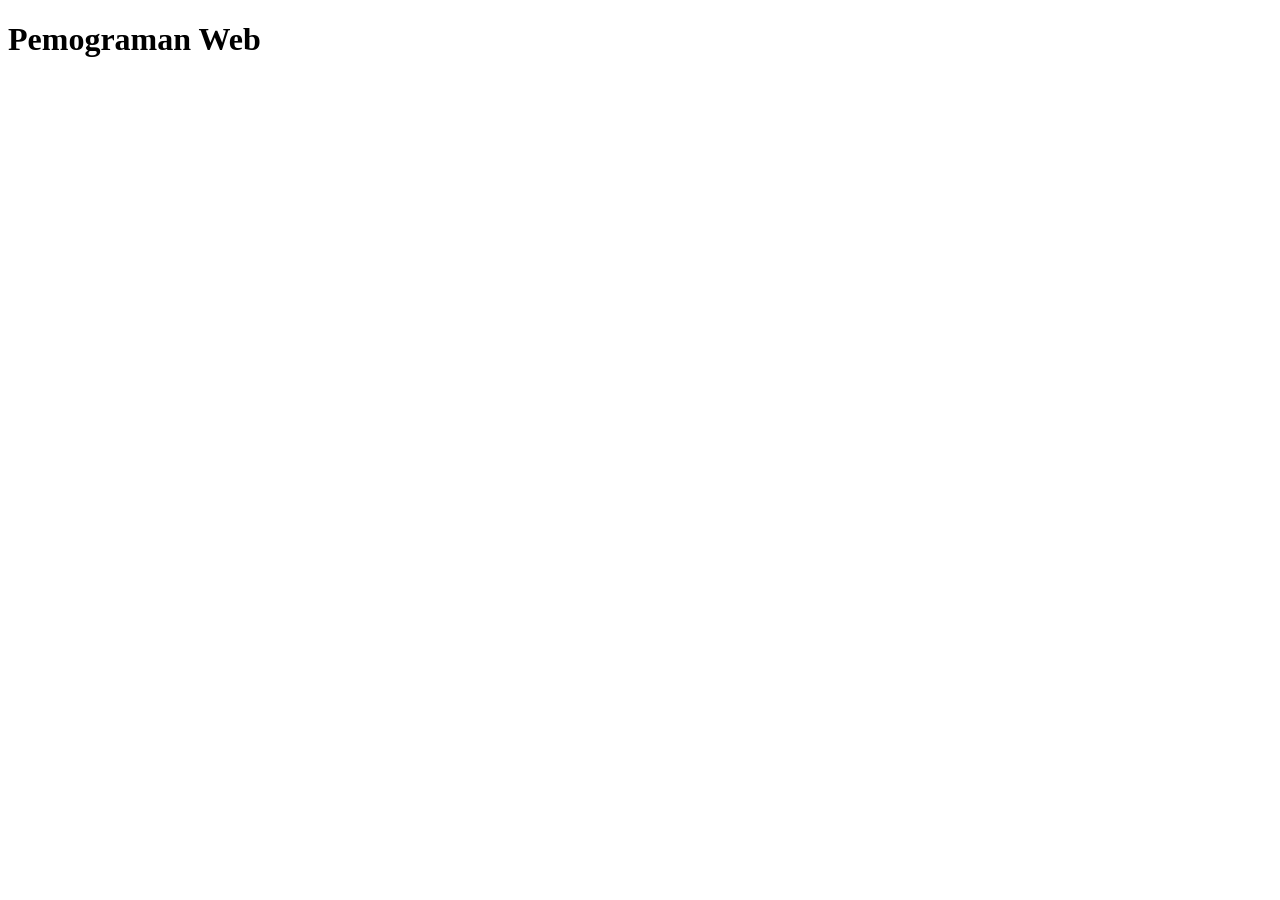
==== index.html @ f74a2e52 "first commit" ====
<!DOCTYPE html>
<html lang="en">
<head>
    <meta charset="UTF-8">
    <meta name="viewport" content="width=device-width, initial-scale=1.0">
    <title>Zeus138</title>
</head>
<body>
    <h1>Pemograman Web</h1>
</body>
</html>
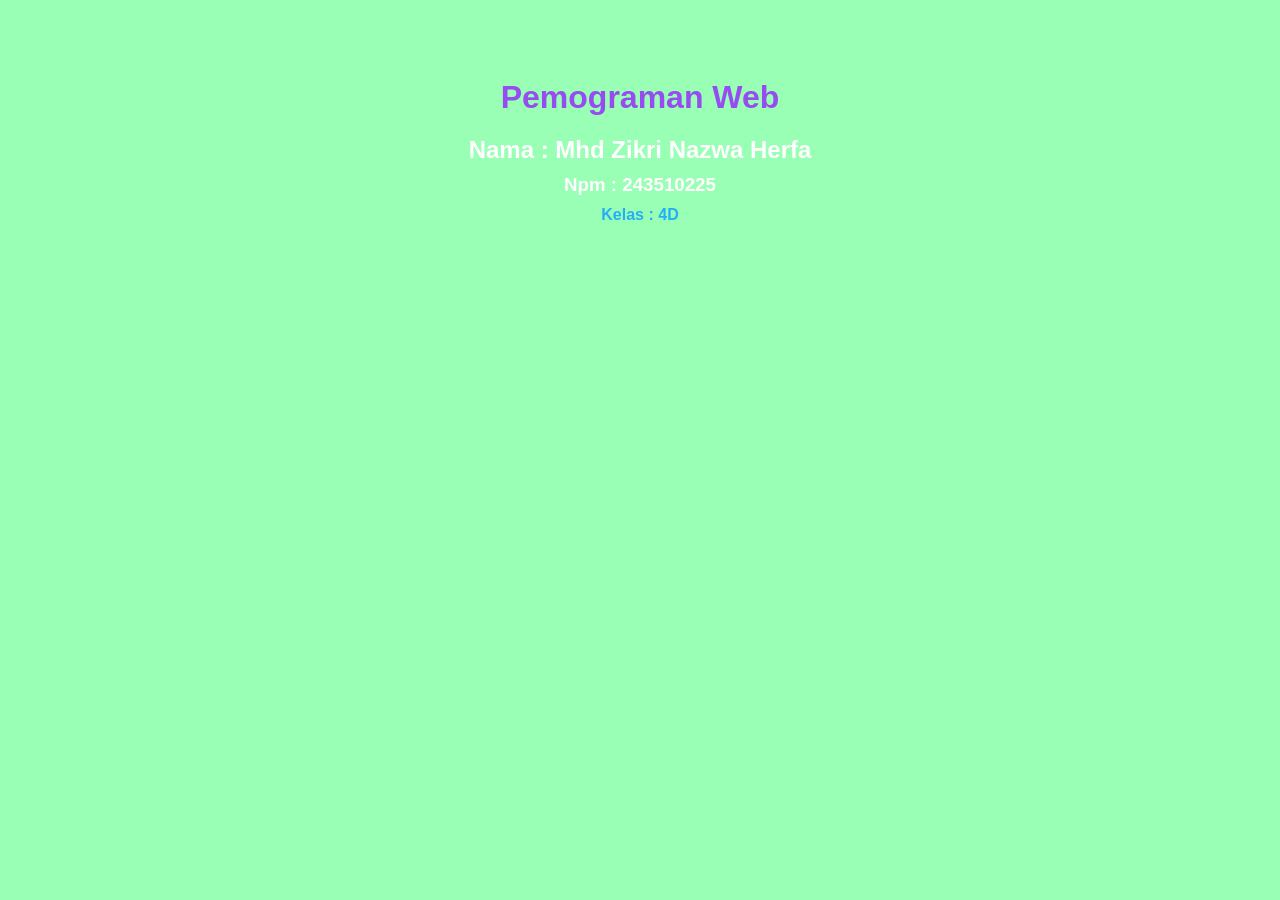
==== commit f3360a0a: "Tugas 1 - Mhd Zikri Nazwa Herfa" ====
--- a/index.html
+++ b/index.html
@@ -3,9 +3,13 @@
 <head>
     <meta charset="UTF-8">
     <meta name="viewport" content="width=device-width, initial-scale=1.0">
-    <title>Zeus138</title>
+    <title>Zikri</title>
+    <link rel="stylesheet" href="style.css">
 </head>
 <body>
     <h1>Pemograman Web</h1>
+    <h2>Nama : Mhd Zikri Nazwa Herfa</h2>
+    <h3>Npm : 243510225</h3>
+    <h4>Kelas : 4D</h4>
 </body>
 </html>
--- a/style.css
+++ b/style.css
@@ -0,0 +1,22 @@
+body {
+    background-color: #98ffb5; 
+    
+    color: #ffffff; 
+    
+    text-align: center;
+    padding-top: 50px;
+    font-family: Arial, sans-serif;
+}
+
+h1 {
+    color: #964cf0;
+    margin-bottom: 20px;
+}
+
+h2, h3, h4 {
+    margin: 10px 0;
+}
+
+h4 {
+    color: #25aef7;
+}
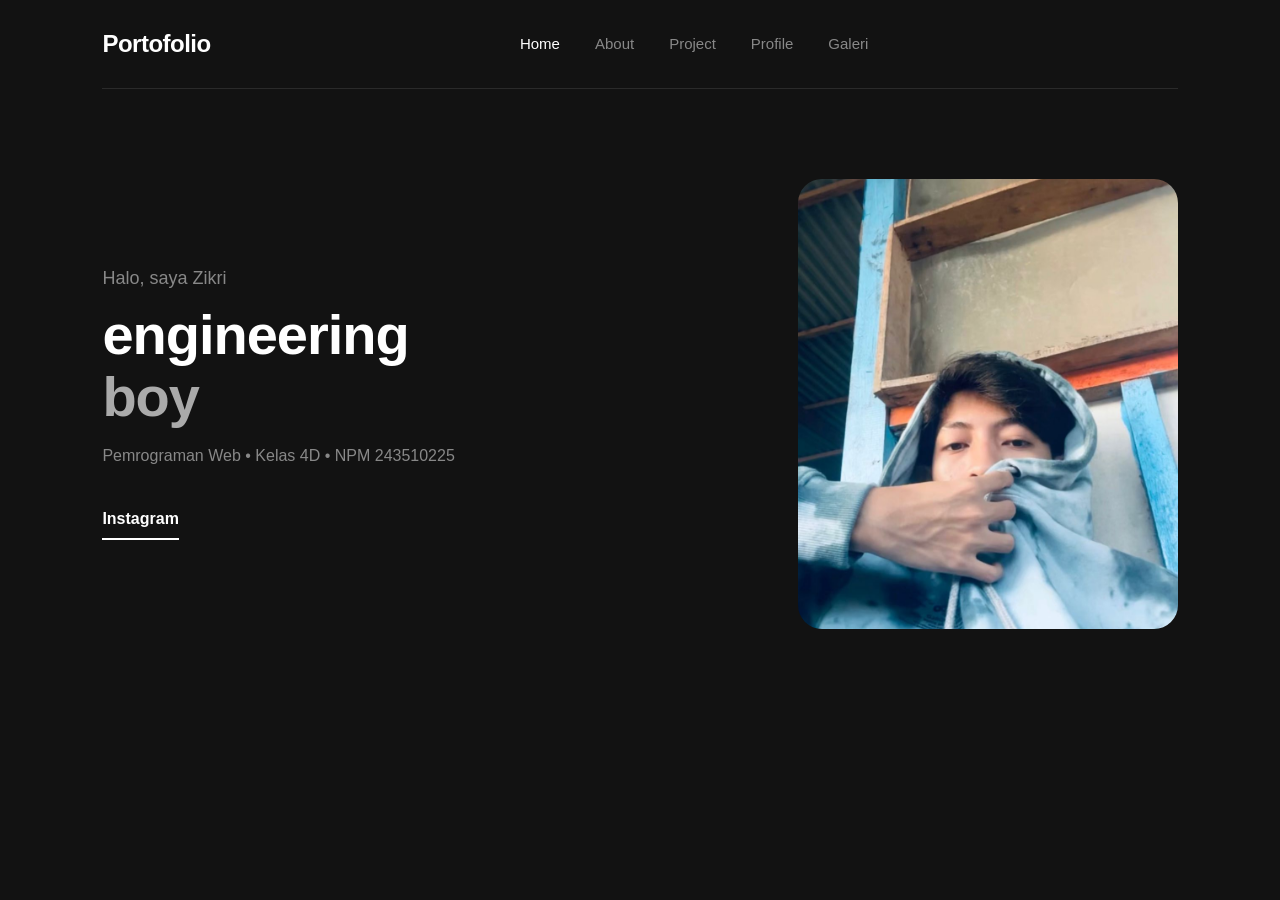
==== commit c6cd9f44: "portofolio" ====
--- a/index.html
+++ b/index.html
@@ -4,12 +4,48 @@
     <meta charset="UTF-8">
     <meta name="viewport" content="width=device-width, initial-scale=1.0">
     <title>Zikri</title>
-    <link rel="stylesheet" href="style.css">
+    <link rel="stylesheet" href="index.css">
+
 </head>
 <body>
-    <h1>Pemograman Web</h1>
-    <h2>Nama : Mhd Zikri Nazwa Herfa</h2>
-    <h3>Npm : 243510225</h3>
-    <h4>Kelas : 4D</h4>
+    <header>
+   <nav class="navbar">
+        <div class="nav-logo">Portofolio</div>
+        <ul class="nav-links">
+            <li>
+                <a href="#" class="active">Home</a>
+            </li>
+            <li>
+                <a href="about.html">About</a>
+            </li>
+            <li>
+                <a href="project.html">Project</a>
+            </li>
+            <li>
+                <a href="profile.html">Profile</a>
+            </li>
+            <li>
+                <a href="galeri.html">Galeri</a>
+            </li>
+        </ul>
+        <div class="nav-icon">
+       
+        </div>
+    </nav>
+    </header>
+    <main class="hero-container">
+        <div class="hero-text">
+            <p class="greeting">Halo, saya Zikri</p>
+            <h1>engineering <br><span>boy</span></h1>
+            <p class="subtext">Pemrograman Web • Kelas 4D • NPM 243510225</p>
+            <a href="https://www.instagram.com/wrldzikri?igsh=MTFyM3A2N2JoNWc2ZA==" class="btn-contact">Instagram</a>
+        </div>
+        
+        <div class="hero-image-container">
+            <img src="WhatsApp Image 2026-06-02 at 15.39.00 (1).jpeg" alt="Mhd Zikri Nazwa Herfa" class="hero-image">
+        </div>
+    </main>
+
+
 </body>
 </html>
--- a/index.css
+++ b/index.css
@@ -0,0 +1,384 @@
+* {
+    margin: 0;
+    padding: 0;
+    box-sizing: border-box;
+    font-family: 'Inter', sans-serif;
+}
+
+html {
+    scroll-behavior: smooth;
+}
+
+body {
+    background-color: #121212; /* Warna background gelap premium */
+    color: #ffffff;
+    padding: 0 8%;
+}
+
+
+.navbar {
+    display: flex;
+    justify-content: space-between;
+    align-items: center;
+    padding: 30px 0;
+    border-bottom: 1px solid rgba(255, 255, 255, 0.1);
+}
+
+.nav-logo {
+    font-size: 24px;
+    font-weight: 700;
+    letter-spacing: -0.5px;
+}
+
+.nav-links {
+    display: flex;
+    list-style: none;
+    gap: 35px;
+}
+
+.nav-links a {
+    color: #888888;
+    text-decoration: none;
+    font-size: 15px;
+    transition: color 0.3s ease;
+}
+
+.nav-links a:hover, .nav-links a.active {
+    color: #ffffff;
+}
+
+.nav-icon a {
+    color: #ffffff;
+    font-size: 22px;
+    transition: opacity 0.3s;
+}
+
+.nav-icon a:hover {
+    opacity: 0.7;
+}
+
+
+.hero-container {
+    display: flex;
+    justify-content: space-between;
+    align-items: center;
+    min-height: 70vh;
+    padding: 60px 0;
+    gap: 50px;
+}
+
+.hero-text {
+    flex: 1;
+}
+
+.greeting {
+    color: #888888;
+    font-size: 18px;
+    margin-bottom: 15px;
+}
+
+.hero-text h1 {
+    font-size: 56px;
+    font-weight: 700;
+    line-height: 1.1;
+    margin-bottom: 20px;
+    letter-spacing: -1px;
+}
+
+.hero-text h1 span {
+    color: #aaaaaa;
+}
+
+.subtext {
+    color: #888888;
+    font-size: 16px;
+    margin-bottom: 35px;
+}
+
+.btn-contact {
+    display: inline-block;
+    color: #ffffff;
+    text-decoration: none;
+    padding: 10px 0;
+    border-bottom: 2px solid #ffffff;
+    font-weight: 600;
+    transition: padding-right 0.3s ease;
+}
+
+.btn-contact:hover {
+    padding-right: 10px;
+}
+
+/* HERO IMAGE */
+.hero-image-container {
+    flex: 1;
+    display: flex;
+    justify-content: flex-end;
+}
+
+.hero-image {
+    width: 380px;
+    height: 450px;
+    object-fit: cover;
+    border-radius: 24px;
+    background-color: #252525; 
+}
+
+
+.about-section {
+    padding: 60px 0 100px 0;
+    border-top: 1px solid rgba(255, 255, 255, 0.1);
+}
+
+.about-section h2 {
+    font-size: 32px;
+    font-weight: 700;
+    margin-bottom: 25px;
+}
+
+.about-description {
+    color: #888888;
+    font-size: 18px;
+    max-width: 600px;
+    line-height: 1.6;
+    margin-bottom: 50px;
+}
+
+
+.skills-grid {
+    display: grid;
+    grid-template-columns: repeat(auto-fit, minmax(200px, 1fr));
+    gap: 30px;
+}
+
+.skill-card h3 {
+    font-size: 16px;
+    font-weight: 600;
+    margin-bottom: 8px;
+}
+
+.skill-card p {
+    color: #888888;
+    font-size: 14px;
+}
+
+@media (max-width: 768px) {
+    body {
+        padding: 0 5%;
+    }
+    
+    .navbar {
+        flex-direction: column;
+        gap: 20px;
+    }
+    
+    .hero-container {
+        flex-direction: column-reverse;
+        text-align: center;
+        gap: 40px;
+    }
+    
+    .hero-image-container {
+        justify-content: center;
+    }
+    
+    .hero-image {
+        width: 280px;
+        height: 330px;
+    }
+    
+    .hero-text h1 {
+        font-size: 40px;
+    }
+}
+
+.about-container {
+    padding: 60px 0 100px 0;
+}
+
+.about-header {
+    margin-bottom: 50px;
+}
+
+.about-header h2 {
+    font-size: 32px;
+    font-weight: 700;
+    text-transform: lowercase;
+}
+
+.about-content {
+    display: flex;
+    justify-content: space-between;
+    align-items: flex-start;
+    gap: 60px;
+}
+
+.about-text-block {
+    flex: 1;
+}
+
+.about-text-block h1 {
+    font-size: 48px;
+    font-weight: 700;
+    margin-bottom: 20px;
+    letter-spacing: -1px;
+}
+
+.about-bio {
+    color: #888888;
+    font-size: 16px;
+    line-height: 1.7;
+    margin-bottom: 30px;
+}
+
+.btn-instagram {
+    display: inline-flex;
+    align-items: center;
+    gap: 10px;
+    color: #ffffff;
+    text-decoration: none;
+    font-weight: 600;
+    font-size: 15px;
+    border-bottom: 2px solid #ffffff;
+    padding-bottom: 5px;
+    transition: opacity 0.3s;
+}
+
+.btn-instagram:hover {
+    opacity: 0.8;
+}
+
+
+.hobby-grid {
+    flex: 1;
+    display: grid;
+    grid-template-columns: repeat(2, 1fr);
+    gap: 20px;
+}
+
+.hobby-card {
+    background-color: #1a1a1a;
+    padding: 25px;
+    border-radius: 16px;
+    border: 1px solid rgba(255, 255, 255, 0.05);
+}
+
+.hobby-card i {
+    font-size: 24px;
+    color: #ffffff;
+    margin-bottom: 15px;
+}
+
+.hobby-card h3 {
+    font-size: 16px;
+    font-weight: 600;
+    margin-bottom: 8px;
+}
+
+.hobby-card p {
+    color: #888888;
+    font-size: 13px;
+    line-height: 1.4;
+}
+
+
+@media (max-width: 850px) {
+    .about-content {
+        flex-direction: column;
+        gap: 40px;
+    }
+    
+    .hobby-grid {
+        width: 100%;
+    }
+}
+
+
+.project-page-container {
+    padding: 60px 0 100px 0;
+}
+
+.project-header {
+    margin-bottom: 50px;
+}
+
+.project-header h2 {
+    font-size: 32px;
+    font-weight: 700;
+    text-transform: lowercase;
+}
+
+.project-grid {
+    display: grid;
+    grid-template-columns: repeat(auto-fit, minmax(320px, 1fr));
+    gap: 30px;
+}
+
+.project-card {
+    background-color: #1a1a1a;
+    border-radius: 16px;
+    overflow: hidden;
+    border: 1px solid rgba(255, 255, 255, 0.05);
+    transition: transform 0.3s ease, border-color 0.3s ease;
+}
+
+.project-card:hover {
+    transform: translateY(-5px);
+    border-color: rgba(255, 255, 255, 0.2);
+}
+
+.project-img-placeholder {
+    height: 200px;
+    background-color: #252525;
+    display: flex;
+    justify-content: center;
+    align-items: center;
+    font-size: 45px;
+    color: #888888;
+}
+
+.project-info {
+    padding: 25px;
+}
+
+.project-category {
+    font-size: 11px;
+    text-transform: uppercase;
+    color: #888888;
+    letter-spacing: 1.5px;
+    display: block;
+    margin-bottom: 10px;
+}
+
+.project-info h3 {
+    font-size: 20px;
+    font-weight: 600;
+    margin-bottom: 12px;
+}
+
+.project-info p {
+    color: #888888;
+    font-size: 14px;
+    line-height: 1.6;
+    margin-bottom: 25px;
+}
+
+.project-link {
+    color: #ffffff;
+    text-decoration: none;
+    font-size: 14px;
+    font-weight: 600;
+    display: inline-flex;
+    align-items: center;
+    gap: 8px;
+    transition: color 0.2s;
+}
+
+.project-link:hover {
+    color: #aaaaaa;
+}
+
+.project-link i {
+    font-size: 12px;
+}
+
